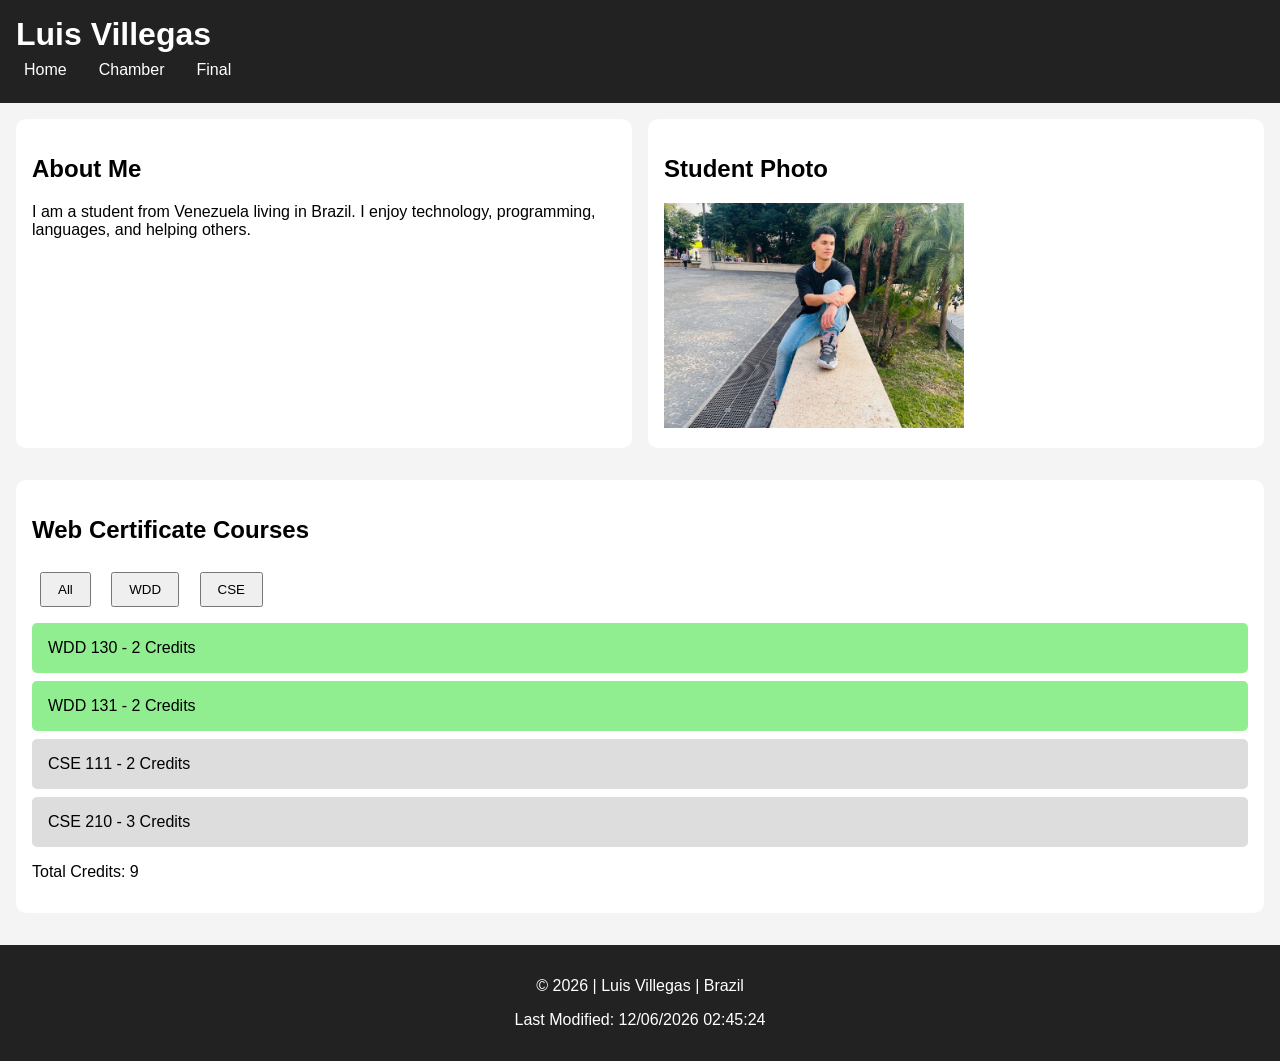
==== index.html @ 76224b10 "w01" ====
<!DOCTYPE html>
<html lang="en">
<head>
    <meta charset="UTF-8">
    <meta name="viewport" content="width=device-width, initial-scale=1.0">
    <title>WDD231 Course Home Page</title>

    <meta name="description" content="Course home page for WDD231">
    <meta name="author" content="Luis Villegas">

    <link rel="stylesheet" href="styles/base.css">
    <link rel="stylesheet" href="styles/larger.css">

    <script src="scripts/navigation.js" defer></script>
    <script src="scripts/courses.js" defer></script>
    <script src="scripts/getdates.js" defer></script>
</head>

<body>

<header>
    <h1>Luis Villegas</h1>

    <button id="menu"></button>

    <nav class="navigation">
        <a href="#">Home</a>
        <a href="#">Chamber</a>
        <a href="#">Final</a>
    </nav>
</header>

<main>

    <section class="card">
        <h2>About Me</h2>
        <p>
            I am a student from Venezuela living in Brazil. I enjoy technology,
            programming, languages, and helping others.
        </p>
    </section>

    <section class="card">
        <h2>Student Photo</h2>
        <img src="images/profile.jpg" alt="Profile Photo" width="300">
    </section>

    <section class="courses">
        <h2>Web Certificate Courses</h2>

        <div class="buttons">
            <button id="all">All</button>
            <button id="wdd">WDD</button>
            <button id="cse">CSE</button>
        </div>

        <div id="course-container"></div>

        <p>Total Credits: <span id="credits"></span></p>
    </section>

</main>

<footer>
    <p>
        © <span id="currentyear"></span> | Luis Villegas | Brazil
    </p>

    <p id="lastModified"></p>
</footer>

</body>
</html>
---- styles/base.css ----
body {
    font-family: Arial, sans-serif;
    margin: 0;
    background: #f4f4f4;
}

header {
    background: #222;
    color: white;
    padding: 1rem;
}

h1 {
    margin: 0;
}

.navigation {
    display: flex;
    flex-direction: column;
}

.navigation a {
    color: white;
    text-decoration: none;
    padding: .5rem;
}

.navigation a:hover {
    background: #444;
}

#menu {
    display: block;
    margin: 1rem 0;
}

main {
    padding: 1rem;
}

.card,
.courses {
    background: white;
    padding: 1rem;
    margin-bottom: 1rem;
    border-radius: 10px;
}

img {
    max-width: 100%;
    height: auto;
}

.buttons button {
    margin: .5rem;
    padding: .5rem 1rem;
}

.course-card {
    padding: 1rem;
    margin: .5rem 0;
    background: #ddd;
    border-radius: 5px;
}

.completed {
    background: #90ee90;
}

footer {
    background: #222;
    color: white;
    text-align: center;
    padding: 1rem;
}
---- styles/larger.css ----
@media (min-width: 768px) {

    .navigation {
        flex-direction: row;
        gap: 1rem;
    }

    main {
        display: grid;
        grid-template-columns: 1fr 1fr;
        gap: 1rem;
    }

    .courses {
        grid-column: span 2;
    }

    #menu {
        display: none;
    }
}
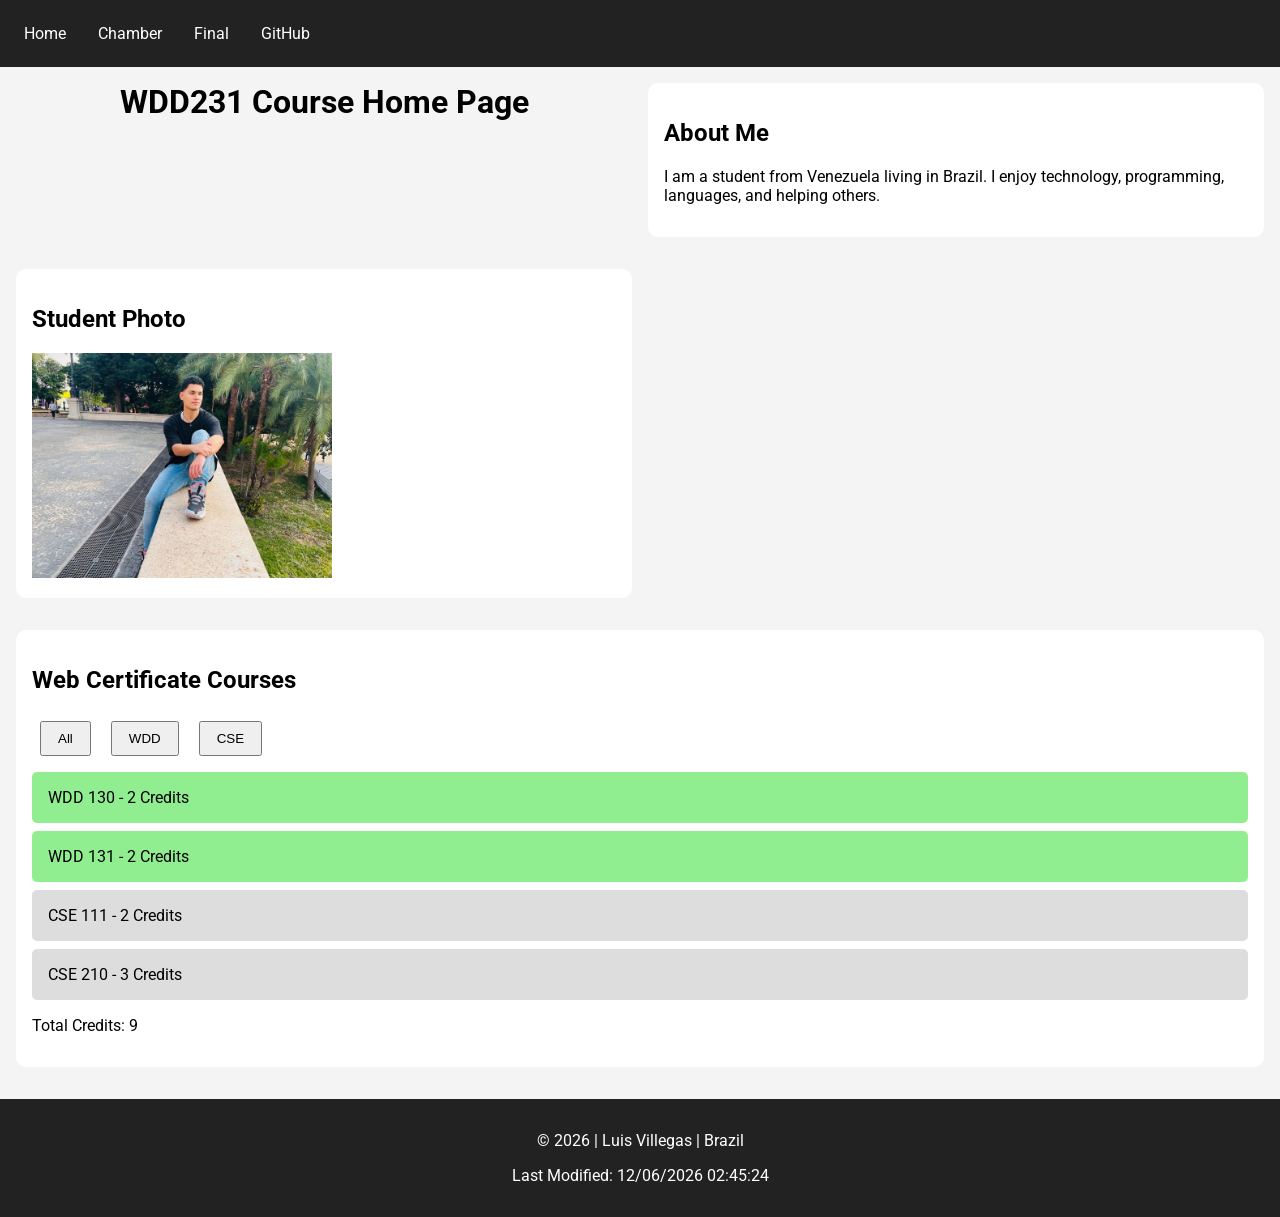
==== commit 4c6ade92: "pronto" ====
--- a/index.html
+++ b/index.html
@@ -5,7 +5,7 @@
     <meta name="viewport" content="width=device-width, initial-scale=1.0">
     <title>WDD231 Course Home Page</title>
 
-    <meta name="description" content="Course home page for WDD231">
+    <meta name="description" content="This is the WDD231 course home page created by Luis Villegas featuring responsive web design, JavaScript, and dynamic course content.">
     <meta name="author" content="Luis Villegas">
 
     <link rel="stylesheet" href="styles/base.css">
@@ -14,12 +14,16 @@
     <script src="scripts/navigation.js" defer></script>
     <script src="scripts/courses.js" defer></script>
     <script src="scripts/getdates.js" defer></script>
+
+    <link rel="preconnect" href="https://fonts.googleapis.com">
+    <link rel="preconnect" href="https://fonts.gstatic.com" crossorigin>
+
+    <link href="https://fonts.googleapis.com/css2?family=Roboto:wght@400;700&display=swap" rel="stylesheet">
 </head>
 
 <body>
 
 <header>
-    <h1>Luis Villegas</h1>
 
     <button id="menu"></button>
 
@@ -27,11 +31,13 @@
         <a href="#">Home</a>
         <a href="#">Chamber</a>
         <a href="#">Final</a>
+        <a href="#">GitHub</a>
     </nav>
 </header>
 
 <main>
-
+    
+    <h1>WDD231 Course Home Page</h1>
     <section class="card">
         <h2>About Me</h2>
         <p>
--- a/styles/base.css
+++ b/styles/base.css
@@ -72,4 +72,13 @@
     color: white;
     text-align: center;
     padding: 1rem;
+}
+
+body {
+    font-family: 'Roboto', sans-serif;
+}
+
+main h1 {
+    text-align: center;
+    margin-bottom: 1.5rem;
 }
